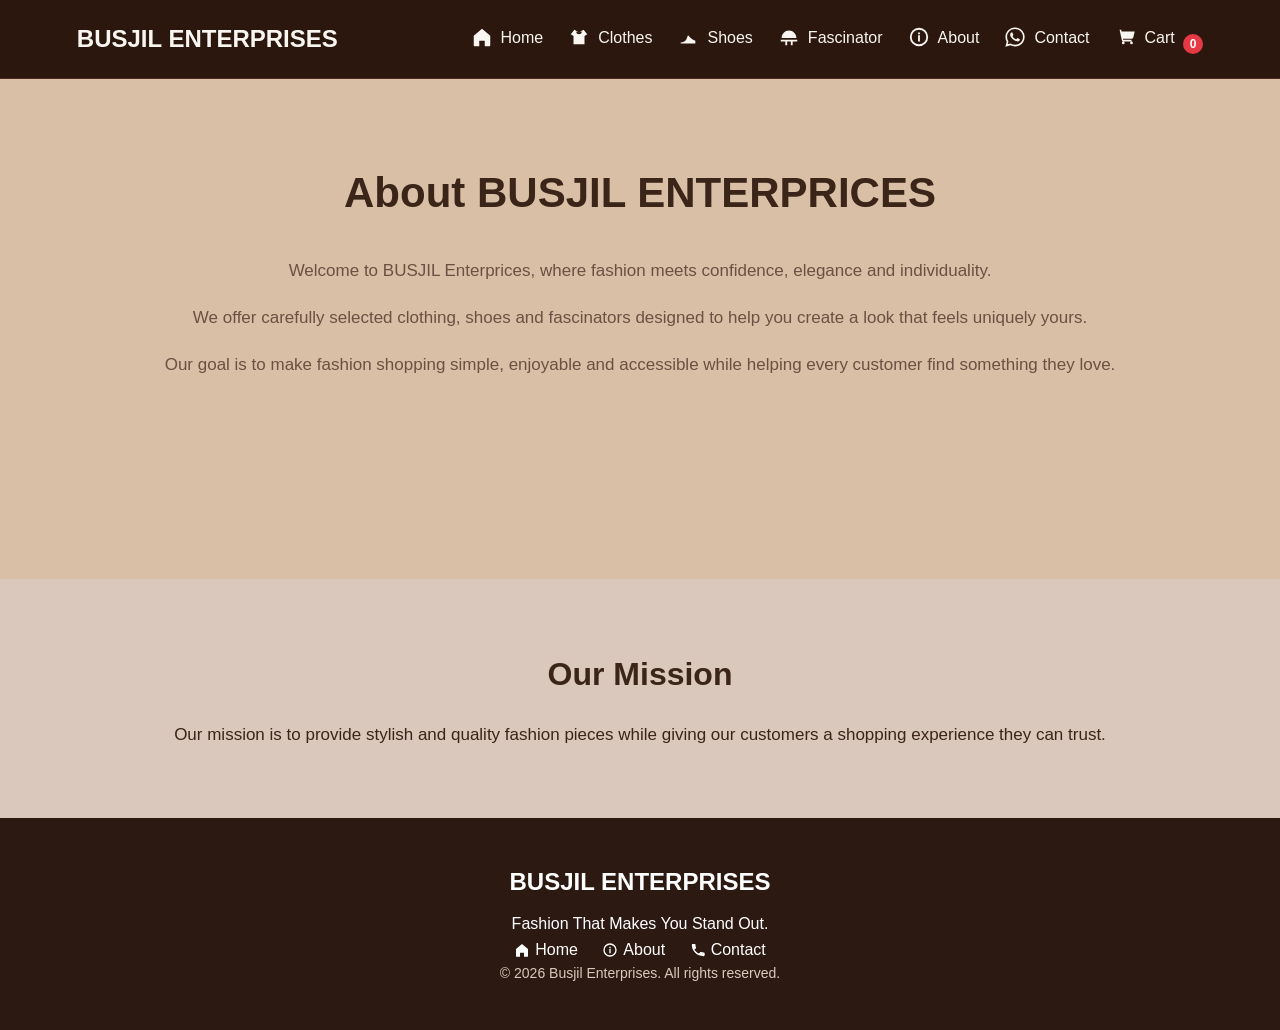
==== about.html @ c30a4218 "initial commit" ====
<!doctype html>
<html lang="en">
  <head>
    <meta charset="UTF-8" />
    <meta name="viewport" content="width=device-width, initial-scale=1.0" />
    <title>BUSJIL ENTERPRISES</title>
    <link rel="stylesheet" href="./style.css" />
  </head>
  <body>
    <!-- NAVIGATION BAR -->
    <header>
      <nav>
        <div class="logo">BUSJIL ENTERPRISES</div>
        <button
          class="menu-toggle"
          type="button"
          aria-label="Toggle navigation"
          aria-expanded="false"
          aria-controls="nav-links"
        ></button>
        <ul class="nav-links" id="nav-links">
          <li>
            <a href="./index.html"
              ><svg
                xmlns="http://www.w3.org/2000/svg"
                viewBox="0 0 24 24"
                width="18"
                height="18"
                aria-hidden="true"
              >
                <path
                  fill="currentColor"
                  d="M3 10.5 12 3l9 7.5V21a1 1 0 0 1-1 1h-5v-6H9v6H4a1 1 0 0 1-1-1z"
                /></svg
              >Home</a
            >
          </li>
          <li>
            <a href="./clothes.html"
              ><svg
                xmlns="http://www.w3.org/2000/svg"
                viewBox="0 0 24 24"
                width="18"
                height="18"
                aria-hidden="true"
              >
                <path
                  fill="currentColor"
                  d="m7 4 5 3 5-3 4 5-3 2v9H6v-9L3 9zm5 5a3 3 0 0 0 3-3l-3 1-3-1a3 3 0 0 0 3 3"
                /></svg
              >Clothes</a
            >
          </li>
          <li>
            <a href="./shoes.html"
              ><svg
                xmlns="http://www.w3.org/2000/svg"
                viewBox="0 0 24 24"
                width="18"
                height="18"
                aria-hidden="true"
              >
                <path
                  fill="currentColor"
                  d="M4 18c2.5 0 4.5-1 6-3l2-5 3 3c1.7 1.7 3.5 2.5 5 3v3H4z"
                /></svg
              >Shoes</a
            >
          </li>
          <li>
            <a href="./fascinators.html"
              ><svg
                xmlns="http://www.w3.org/2000/svg"
                viewBox="0 0 24 24"
                width="18"
                height="18"
                aria-hidden="true"
              >
                <path
                  fill="currentColor"
                  d="M4 13c0-4.4 3.6-8 8-8s8 3.6 8 8H4zm-1 2h18v2H3zm5 2h2v4H8zm6 0h2v4h-2z"
                /></svg
              >Fascinator</a
            >
          </li>
          <li>
            <a href="./about.html"
              ><svg
                xmlns="http://www.w3.org/2000/svg"
                viewBox="0 0 24 24"
                width="18"
                height="18"
                aria-hidden="true"
              >
                <circle
                  cx="12"
                  cy="12"
                  r="9"
                  fill="none"
                  stroke="currentColor"
                  stroke-width="2"
                />
                <path fill="currentColor" d="M11 10h2v7h-2zm0-3h2v2h-2z" /></svg
              >About</a
            >
          </li>
          <li>
            <a href="./contact.html"
              ><svg
                xmlns="http://www.w3.org/2000/svg"
                viewBox="0 0 448 512"
                width="18"
                height="18"
                aria-hidden="true"
              >
                <!--!Font Awesome Free 6.x by @fontawesome - https://fontawesome.com License - https://fontawesome.com Copyright 2024 Fonticons, Inc.-->
                <path
                  fill="currentColor"
                  d="M380.9 97.1C339 55.1 283.2 32 223.9 32c-122.4 0-222 99.6-222 222 0 39.1 10.2 77.3 29.6 111L0 480l117.7-30.9c32.4 17.7 68.9 27 106.1 27h.1c122.3 0 224.1-99.6 224.1-222 0-59.3-25.2-115-67.1-157zm-157 341.6c-33.2 0-65.7-8.9-94-25.7l-6.7-4-69.8 18.3L72 359.2l-4.4-7c-18.5-29.4-28.2-63.3-28.2-98.2 0-101.7 82.8-184.5 184.6-184.5 49.3 0 95.6 19.2 130.4 54.1 34.8 34.9 56.2 81.2 56.1 130.5 0 101.8-84.9 184.6-186.6 184.6zm101.2-138.2c-5.5-2.8-32.8-16.2-37.9-18-5.1-1.9-8.8-2.8-12.5 2.8-3.7 5.6-14.3 18-17.6 21.8-3.2 3.7-6.5 4.2-12 1.4-32.6-16.3-54-29.1-75.5-66-5.7-9.8 5.7-9.1 16.3-30.3 1.8-3.7.9-6.9-.5-9.7-1.4-2.8-12.5-30.1-17.1-41.2-4.5-10.8-9.1-9.3-12.5-9.5-3.2-.2-6.9-.2-10.6-.2-3.7 0-9.7 1.4-14.8 6.9-5.1 5.6-19.4 19-19.4 46.3 0 27.3 19.9 53.7 22.6 57.4 2.8 3.7 39.1 59.7 94.8 83.8 35.2 15.2 49 16.5 66.6 13.9 10.7-1.6 32.8-13.4 37.4-26.4 4.6-13 4.6-24.1 3.2-26.4-1.3-2.5-5-3.9-10.5-6.6z"
                />
              </svg>
              Contact</a
            >
          </li>
          <li>
            <a href="./cart.html"
              ><svg
                xmlns="http://www.w3.org/2000/svg"
                viewBox="0 0 24 24"
                width="18"
                height="18"
                aria-hidden="true"
              >
                <path
                  fill="currentColor"
                  d="M3 4h2l2.4 11.2A2 2 0 0 0 9.35 17H18v-2H9.35a.5.5 0 0 1-.49-.4L8.6 14H18a2 2 0 0 0 1.94-1.51L21.5 6H7.2l-.43-2H3zm6 16a1.5 1.5 0 1 0 0-3 1.5 1.5 0 0 0 0 3zm9 0a1.5 1.5 0 1 0 0-3 1.5 1.5 0 0 0 0 3z"
                /></svg
              >Cart</a
            >
            <div class="cart-count" id="cart-count">0</div>
          </li>
        </ul>
      </nav>
    </header>
    <!-- ABOUT SECTION -->
    <main>
      <section class="about-page">
        <h1>About BUSJIL ENTERPRICES</h1>
        <p>
          Welcome to BUSJIL Enterprices, where fashion meets confidence,
          elegance and individuality.
        </p>
        <p>
          We offer carefully selected clothing, shoes and fascinators designed
          to help you create a look that feels uniquely yours.
        </p>
        <p>
          Our goal is to make fashion shopping simple, enjoyable and accessible
          while helping every customer find something they love.
        </p>
      </section>
      <!-- OUR MISSION -->
      <section class="mission-section">
        <h2>Our Mission</h2>
        <p>
          Our mission is to provide stylish and quality fashion pieces while
          giving our customers a shopping experience they can trust.
        </p>
      </section>
    </main>
    <footer>
      <div class="footer-content">
        <h2>BUSJIL ENTERPRISES</h2>
        <p>Fashion That Makes You Stand Out.</p>
        <div class="footer-links">
          <a href="./index.html"
            ><svg
              xmlns="http://www.w3.org/2000/svg"
              viewBox="0 0 24 24"
              aria-hidden="true"
            >
              <path
                fill="currentColor"
                d="M3 10.5 12 3l9 7.5V21a1 1 0 0 1-1 1h-5v-6H9v6H4a1 1 0 0 1-1-1z"
              /></svg
            >Home</a
          >
          <a href="./about.html"
            ><svg
              xmlns="http://www.w3.org/2000/svg"
              viewBox="0 0 24 24"
              aria-hidden="true"
            >
              <circle
                cx="12"
                cy="12"
                r="9"
                fill="none"
                stroke="currentColor"
                stroke-width="2"
              />
              <path fill="currentColor" d="M11 10h2v7h-2zm0-3h2v2h-2z" /></svg
            >About</a
          >
          <a href="./contact.html"
            ><svg
              xmlns="http://www.w3.org/2000/svg"
              viewBox="0 0 24 24"
              aria-hidden="true"
            >
              <path
                fill="currentColor"
                d="M6.6 10.8c1.6 3.1 3.5 5 6.6 6.6l2.2-2.2c.3-.3.8-.4 1.2-.2 1.3.4 2.7.7 4.1.7.7 0 1.3.6 1.3 1.3V20c0 .7-.6 1.3-1.3 1.3C10.3 21.3 2.7 13.7 2.7 4.3 2.7 3.6 3.3 3 4 3h3c.7 0 1.3.6 1.3 1.3 0 1.4.2 2.8.7 4.1.1.4 0 .9-.2 1.2z"
              /></svg
            >Contact</a
          >
        </div>
        <p class="copyright">
          &copy <span id="current-year"></span> Busjil Enterprises. All rights
          reserved.
        </p>
      </div>
    </footer>
    <script src="./script.js"></script>
  </body>
</html>
---- style.css ----
/* ==============GENERAL STYLES================ */
* {
  margin: 0;
  padding: 0;
  box-sizing: border-box;
}

body {
  min-height: 100vh;
  display: flex;
  flex-direction: column;
  font-family: Arial, sans-serif;
  line-height: 1.6;
  background-color: #fffaf2;
  color: #3b2418;
}
main {
  flex: 1;
  display: flex;
  flex-direction: column;
}
a {
  text-decoration: none;
  color: inherit;
}
img {
  width: 100%;
  display: block;
}

/* ==============NAVIGATION BAR================ */
.nav-links a {
  display: inline-flex;
  align-items: center;
  gap: 8px;
  line-height: 1.2;
  min-height: 30px;
}
.nav-links svg {
  display: inline-block;
  flex-shrink: 0;
  vertical-align: middle;
  width: 22px;
  height: 22px;
}
.nav-links a[href="./contact.html"] svg {
  width: 22px;
  height: 22px;
  color: #f9f6f2;
  fill: #f9f6f2;
  stroke: #f9f6f2;
}

header {
  background-color: #2b170d;
  color: #f9f6f2;
  padding: 20px 6%;
  border-bottom: 1px solid #4a2c20;
  position: sticky;
  top: 0;
  z-index: 1000;
}
nav {
  display: flex;
  justify-content: space-between;
  align-items: center;
}
.logo {
  font-size: 24px;
  font-weight: bold;
  color: #f9f6f2;
}
.nav-links {
  list-style: none;
  display: flex;
  gap: 25px;
}
.nav-links a {
  color: #f9f6f2;
  font-weight: 500;
}
.nav-links a:hover {
  color: #eadfd2;
}

/* ==============HERO SECTION================ */
.hero {
  min-height: 600px;
  padding: 70px 6%;
  display: flex;
  align-items: center;
  justify-content: space-between;
  gap: 50px;
  background-color: #d9bfa5;
}
.hero-content {
  width: 50%;
}
.small-heading {
  color: #8b5e3c;
  font-weight: bold;
  letter-spacing: 2px;
  margin-bottom: 15px;
}
.hero h1 {
  font-size: 55px;
  line-height: 1.1;
  margin-bottom: 25px;
  color: #3b2418;
}
.hero-content p {
  font-size: 18px;
  /* margin-bottom: 25px; */
}
.hero-image {
  /* border: green solid 5px; */
  width: 45%;
}
.hero-image img {
  height: 450px;
  object-fit: cover;
  border-radius: 12px;
}

/* ==============BUTTONS================ */
.shop-button {
  display: inline-block;
  background-color: #5a321f;
  color: white;
  padding: 14px 30px;
  border-radius: 5px;
  font-weight: bold;
}
.shop-button:hover {
  background-color: #8b5e3c;
}
/* ==============CATEGORIES================ */
.categories {
  padding: 70px 6%;
  text-align: center;
  background-color: #eadfd2;
}
.categories h2,
.featured-products h2,
.about-preview h2,
.call-to-action h2 {
  font-size: 32px;
  margin-bottom: 40px;
  color: #3b2418;
}
.category-container {
  display: flex;
  justify-content: center;
  gap: 25px;
  flex-wrap: wrap;
}
.category-card {
  /* width: 30%; */
  width: 28%;
  min-width: 220px;
  background-color: #fffaf2;
  border-radius: 10px;
  overflow: hidden;
  transition: trsnsform 0.3s;
}
.category-card:hover {
  transform: translateY(-5px);
}
.category-card img {
  height: 300px;
  object-fit: cover;
}
.category-card h3 {
  padding: 20px;
  color: #5a321f;
  font-size: 21px;
}
.category-card h3 svg {
  width: 22px;
  height: 22px;
  margin-right: 6px;
  vertical-align: -5px;
}

/* ==============FEATURED PRODUCTS================ */
.featured-products {
  padding: 70px 6%;
  text-align: center;
  background-color: #d9bfa5;
}
.product-container {
  display: flex;
  justify-content: center;
  gap: 25px;
  flex-wrap: wrap;
}
.product-card {
  /* width: 30%; */
  width: 28%;
  min-width: 220px;
  background-color: white;
  padding-bottom: 20px;
  border-radius: 10px;
  overflow: hidden;
}
.product-card img {
  height: 320px;
  object-fit: cover;
}
.product-card h3 {
  margin-top: 15px;
  color: #3b2418;
}
.product-card p {
  color: #8b5e3c;
  font-weight: bold;
  margin: 8px 0 15px;
}
.add-to-cart {
  display: inline-flex;
  align-items: center;
  gap: 8px;
  background-color: #5a321f;
  color: white;
  border: none;
  padding: 10px 20px;
  border-radius: 5px;
  cursor: pointer;
}
.add-to-cart svg {
  width: 18px;
  height: 18px;
}
.add-to-cart:hover {
  background-color: #8b5e3c;
}
/* ==============ABOUT SECTION================ */
.about-preview {
  padding: 80px 10%;
  text-align: center;
  background-color: #eadfd2;
}
.about-preview p {
  max-width: 650px;
  margin: 0 auto 25px;
  font-size: 17px;
}
.about-preview a {
  color: #7b4b2a;
  font-weight: bold;
}
/* ==============CALL TO ACTION================ */
.call-to-action {
  padding: 80px 10%;
  text-align: center;
  background-color: #5a321f;
  color: white;
}
.call-to-action h2 {
  color: white;
}
.call-to-action p {
  margin-bottom: 25px;
}
.call-to-action .shop-button {
  background-color: #f4e3d8;
  color: #3b2418;
}

/* ==============FOOTER================ */
footer {
  background-color: #2c1a12;
  color: white;
  padding: 45px 6%;
  text-align: center;
}
.footer-content h2 {
  margin-bottom: 10px;
}

.footer-links a {
  margin: 0 10px;
}
.footer-links svg {
  width: 16px;
  height: 16px;
  margin-right: 5px;
  vertical-align: -3px;
}
.footer-links a:hover {
  margin: #d9bfa5;
}
.copyright {
  font-size: 14px;
  color: #d9c8bb;
}

/* ==============CART PAGE================ */
.cart-section {
  padding: 70px 6%;
  background-color: #d9bfa5;
  min-height: 500px;
}
.cart-section h1 {
  text-align: center;
  color: #3b2418;
  margin-bottom: 40px;
}
.cart-item {
  background-color: #eadfd2;
  padding: 25px;
  margin-bottom: 20px;
  border-radius: 10px;
  border: 1px solid #eadfd2;
}
.cart-item h3 {
  color: #3b2418;
  margin-bottom: 10px;
}
.cart-item p {
  margin-bottom: 8px;
}
.quantity-controls {
  display: flex;
  align-items: center;
  gap: 15px;
  margin: 15px 0;
}
.quantity-controls button {
  background-color: #5a321f;
  color: white;
  border: none;
  padding: 5px 12px;
  border-radius: 5px;
  cursor: pointer;
}
.quantity-controls button svg {
  display: block;
  width: 16px;
  height: 16px;
}
.quantity-controls button:hover {
  background-color: #8b5e3c;
}
.quantity-controls span {
  font-weight: bold;
  font-size: 18px;
}
.remove-item {
  background-color: #5a321f;
  color: wheat;
  border: none;
  padding: 8px 15px;
  border-radius: 5px;
  cursor: pointer;
  font-weight: bold;
}
.remove-item:hover {
  background-color: #8b5e3c;
  color: white;
}
.cart-total {
  display: flex;
  background-color: #f4e3d8;
  padding: 25px;
  margin-top: 30px;
  text-align: right;
  border-radius: 10px;
  justify-content: space-between;
}
.cart-total h2 {
  color: #3b2418;
}

.cart-count {
  display: inline-flex;
  align-items: center;
  justify-content: center;
  min-width: 20px;
  height: 20px;
  margin-left: 4px;

  /* padding: 0 6px; */
  border-radius: 999px;
  background: #e63946;
  color: #fff;
  font-size: 0.75rem;
  font-weight: 700;
  line-height: 1;
}

#clearCart {
  background-color: #8b1076;
  color: wheat;
  border: none;
  padding: 8px 15px;
  border-radius: 5px;
  cursor: pointer;
  font-size: 1em;
  font-weight: bold;
}
/* ==============CUSTOMER DETAILS================ */
.customer-details {
  max-width: 700px;
  margin: 40px auto 25px;
  padding: 30px;
  background-color: #f9f6f2;
  border: 1px solid #eadfd2;
  border-radius: 10px;
}
.customer-details h2 {
  color: #3b2418;
  margin-bottom: 25px;
  text-align: center;
}
.customer-details label {
  display: block;
  text-align: left;
  color: #4a2c20;
  font-weight: bold;
  margin-bottom: 7px;
}
.customer-details input,
.customer-details textarea {
  width: 100%;
  padding: 12px;
  margin-bottom: 20px;
  border: 1px solid #d8c7b8;
  border-radius: 5px;
  font-family: Arial, sans-serif;
  font-size: 15px;
}
.customer-details textarea {
  min-height: 100px;
  resize: vertical;
}
.customer-details input:focus,
.customer-details textarea:focus {
  outline: none;
  border-color: #8b5e3c;
}
/* ==============WHATSAPP BUTTON================ */
#whatsapp-order {
  display: block;
  margin: 0 auto;
  background-color: #5a321f;
  color: white;
  border: none;
  padding: 14px 25px;
  border-radius: 5px;
  font-weight: bold;
  font-size: 16px;
  cursor: pointer;
}
#whatsapp-order:hover {
  background-color: #8b5e3c;
}
/* ==============SHOP PAGES================ */
.shop-page {
  padding: 70px 6%;
  text-align: center;
  background-color: #d9bfa5;
  min-height: 600px;
}
.shop-page h1 {
  font-size: 40px;
  color: #3b2418;
  margin-bottom: 10px;
}
.shop-page > p {
  color: #6b5143;
  margin-bottom: 45px;
  font-size: 17px;
}
.shop-page .product-container {
  display: flex;
  justify-content: center;
  gap: 25px;
  flex-wrap: wrap;
}
.shop-page .product-card {
  width: 28%;
  min-width: 220px;
  /* width: 30%;
    min-width: 250px; */
  background-color: #eadfd2;
  border-radius: 10px;
  overflow: hidden;
  transition:
    transform 0.3s,
    box-shadow 0.3s;
}
.shop-page .product-card:hover {
  transform: translateY(-6px);
  box-shadow: 0 8px 20px #3b241826;
}
.shop-page .product-card img {
  height: 350px;
  object-fit: cover;
}
.shop-page .product-card h3 {
  margin-top: 18px;
}
.shop-page .product-card p {
  margin: 8px 0 15px;
}

/* ==============ABOUT PAGE=============== */
.about-page {
  padding: 80px 10%;
  text-align: center;
  background-color: #d9bfa5;
  min-height: 500px;
}
.about-page h1 {
  font-size: 42px;
  color: #3b2418;
  margin-bottom: 30px;
}
.about-page p {
  min-width: 750px;
  margin: 0 auto 20px;
  font-size: 17px;
  color: #6b5143;
}
.mission-section {
  flex: 1;
  padding: 70px 10%;
  text-align: center;
  background-color: #d9c8bb;
}
.mission-section h2 {
  font-size: 32px;
  color: #3b2418;
  margin-bottom: 20px;
}
.mission-section p {
  min-width: 700px;
  margin: 0 auto;
  font-size: 17px;
}

/* ==============CONTACT PAGE================ */
.contact-page {
  flex: 1;
  display: flex;
  flex-direction: column;
  padding: 80px 10%;
  text-align: center;
  background-color: #d9bfa5;
  min-height: 550px;
}
.contact-page h1 {
  font-size: 42px;
  color: #3b2418;
  margin-bottom: 15px;
}
.contact-page > p {
  color: #6b5143;
  font-size: 17px;
  margin-bottom: 45px;
}
.contact-info {
  flex: 1;
  display: flex;
  flex-direction: row;
  justify-content: center;
  align-items: stretch;
  gap: 30px;
  flex-wrap: nowrap;
}
.contact-card {
  width: 300px;
  padding: 35px 25px;
  background-color: white;
  border-radius: 10px;
  border: 1px solid #eadfd2;
}
.contact-card h2 {
  color: #3b2418;
  margin-bottom: 15px;
}
.contact-card p {
  color: #6b5143;
  margin-bottom: 20px;
}
.contact-button {
  display: inline-block;
  background-color: #5a321f;
  color: white;
  padding: 10px 20px;
  border-radius: 5px;
  font-weight: bold;
}
.contact-button:hover {
  background-color: #8b5e3c;
}

@media (min-width: 1101px), (min-width: 601px) and (min-height: 850px) {
  .contact-info {
    max-width: 1100px;
    margin: 0 auto;
    gap: clamp(30px, 4vw, 70px);
  }

  .contact-card {
    display: flex;
    flex: 1;
    flex-direction: column;
    justify-content: center;
    max-width: 500px;
    min-height: clamp(300px, 36vh, 440px);
    padding: clamp(35px, 4vw, 60px);
  }

  .contact-card h2 {
    font-size: clamp(26px, 2.6vh, 34px);
  }

  .contact-card p {
    font-size: clamp(18px, 1.8vh, 22px);
  }

  .contact-button {
    font-size: clamp(17px, 1.6vh, 20px);
    padding: clamp(12px, 1.4vh, 18px) clamp(20px, 2vh, 30px);
  }
}

/* ==============RESPONSIVE LAYOUT================ */
/* The toggle should be present in the existing navigation markup and its
   script should toggle .active (or aria-expanded="true") on the button. */
.menu-toggle,
.hamburger,
#menu-toggle {
  display: none;
}

@media (max-width: 1100px) {
  header {
    padding: 14px 5%;
  }
  nav {
    position: relative;
    flex-wrap: wrap;
  }

  .menu-toggle,
  .hamburger,
  #menu-toggle {
    display: inline-flex;
    align-items: center;
    justify-content: center;
    margin-left: auto;
    padding: 7px 12px;
    border: 1px solid #eadfd2;
    border-radius: 5px;
    background: transparent;
    color: #f9f6f2;
    font-size: 24px;
    cursor: pointer;
  }

  .menu-toggle::before,
  .hamburger::before,
  #menu-toggle::before {
    content: "";
    width: 20px;
    height: 2px;
    background: currentColor;
    box-shadow:
      0 -6px 0 currentColor,
      0 6px 0 currentColor;
  }

  .nav-links {
    display: none;
    position: absolute;
    top: 100%;
    left: -5.56%;
    right: -5.56%;
    z-index: 1001;
    flex-direction: column;
    gap: 0;
    padding: 10px 5%;
    background: #2b170d;
    border-top: 1px solid #4a2c20;
  }
  nav:has(.menu-toggle.active) .nav-links,
  nav:has(.hamburger.active) .nav-links,
  nav:has(#menu-toggle.active) .nav-links,
  nav:has(.menu-toggle[aria-expanded="true"]) .nav-links,
  nav:has(.hamburger[aria-expanded="true"]) .nav-links,
  nav:has(#menu-toggle[aria-expanded="true"]) .nav-links,
  .nav-links.active {
    display: flex;
  }
  .nav-links li {
    width: 100%;
  }
  .nav-links a {
    display: flex;
    padding: 12px 0;
  }

  .hero {
    min-height: auto;
    flex-direction: column;
    padding: 55px 6%;
    gap: 30px;
  }
  .hero-content,
  .hero-image {
    width: 100%;
  }
  .hero-image img {
    height: min(450px, 60vw);
  }
  .category-card,
  .product-card,
  .shop-page .product-card {
    width: calc(50% - 15px);
  }
  .contact-info {
    flex-wrap: wrap;
  }
  .about-page p,
  .mission-section p {
    min-width: 0;
  }
}

@media (max-width: 600px) {
  .logo {
    font-size: 20px;
  }
  .hero h1 {
    font-size: clamp(34px, 9vw, 48px);
  }
  .hero-image img {
    height: 300px;
  }
  .category-card,
  .product-card,
  .shop-page .product-card {
    width: 100%;
  }
  .category-card img,
  .product-card img,
  .shop-page .product-card img {
    height: 280px;
  }
  .categories,
  .featured-products,
  .shop-page,
  .about-page,
  .contact-page,
  .mission-section {
    padding: 50px 6%;
  }
  .shop-page h1,
  .about-page h1,
  .contact-page h1 {
    font-size: 34px;
  }
  .contact-card {
    width: 100%;
  }
  .customer-details {
    margin: 30px 6%;
    padding: 20px;
  }
  .cart-total {
    text-align: left;
  }
}
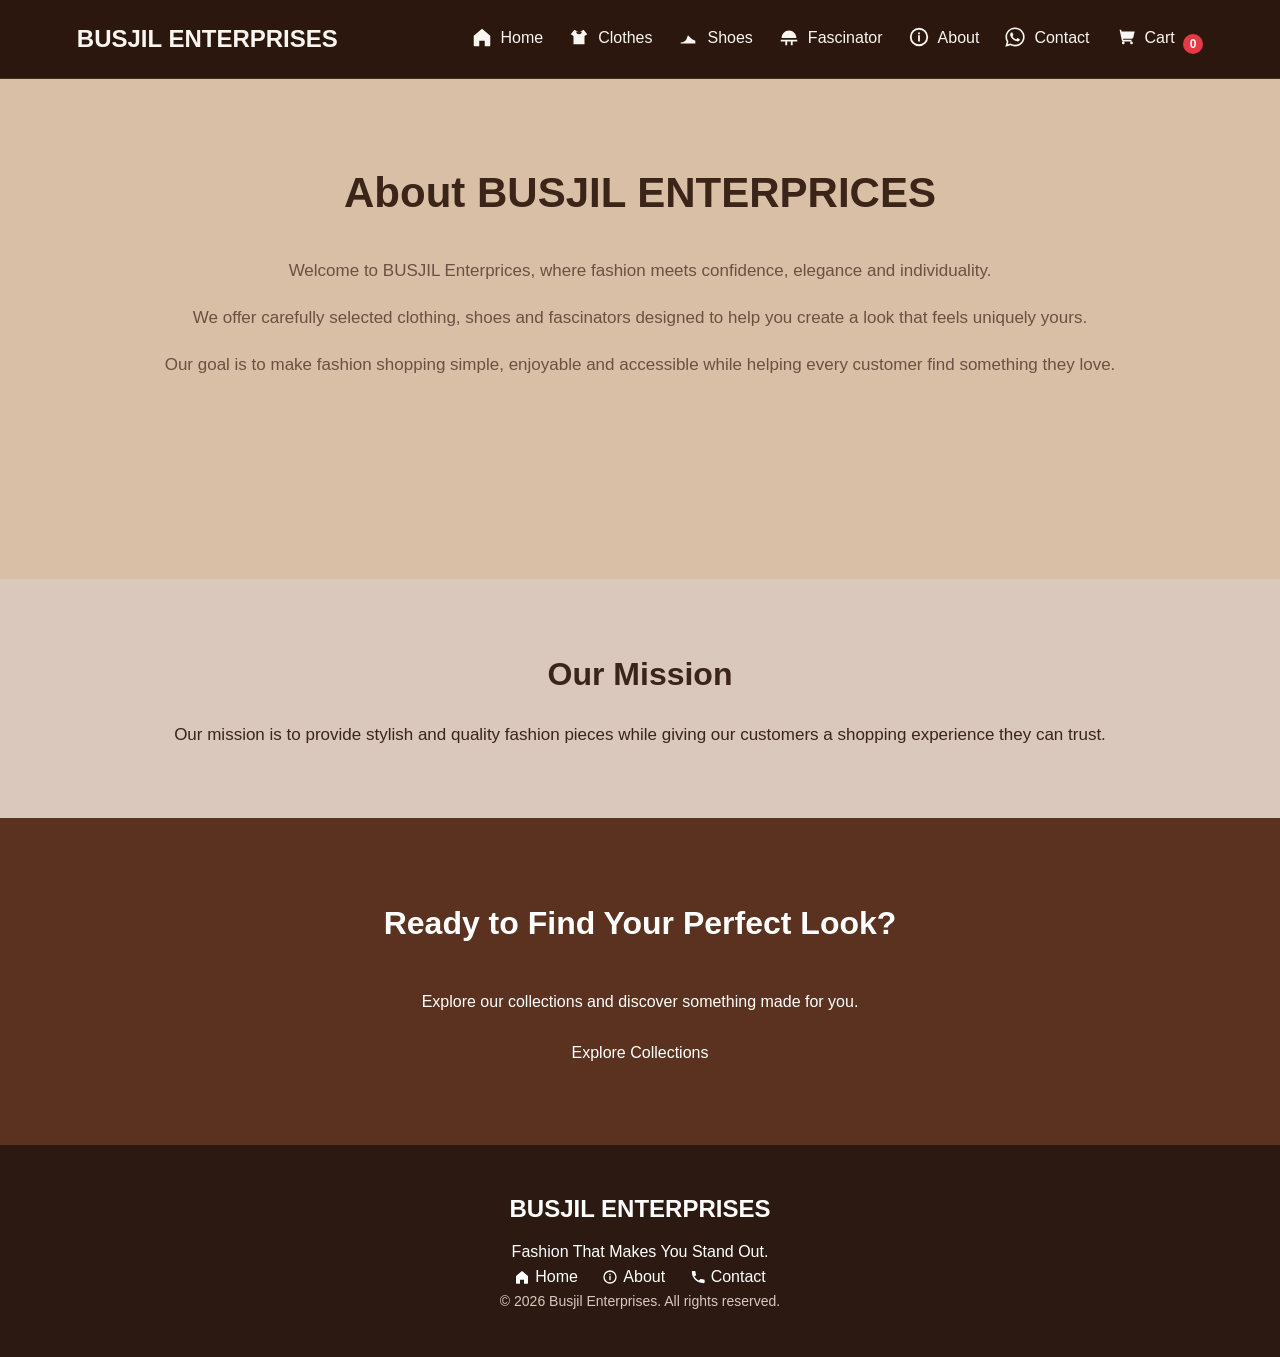
==== commit 2778db3e: "Updated website" ====
--- a/about.html
+++ b/about.html
@@ -167,6 +167,12 @@
           giving our customers a shopping experience they can trust.
         </p>
       </section>
+       <!-- CALL TO ACTION -->
+      <section class="call-to-action">
+        <h2>Ready to Find Your Perfect Look?</h2>
+        <p>Explore our collections and discover something made for you.</p>
+        <a href="./clothes.html" class="cta-button">Explore Collections</a>
+      </section>
     </main>
     <footer>
       <div class="footer-content">
--- a/style.css
+++ b/style.css
@@ -368,6 +368,31 @@
   border-radius: 10px;
   justify-content: space-between;
 }
+.cart-total[hidden],
+.customer-details[hidden],
+.empty-cart-state[hidden] {
+  display: none;
+}
+.empty-cart-state {
+  margin: 20px auto 35px;
+  text-align: center;
+}
+.empty-cart-state p {
+  margin-bottom: 18px;
+  font-size: 20px;
+  font-weight: 600;
+}
+.empty-cart-home {
+  display: inline-block;
+  padding: 11px 18px;
+  border-radius: 5px;
+  background: #5a321f;
+  color: #fff;
+  font-weight: 700;
+}
+.empty-cart-home:hover {
+  background: #8b5e3c;
+}
 .cart-total h2 {
   color: #3b2418;
 }
@@ -390,14 +415,17 @@
 }
 
 #clearCart {
-  background-color: #8b1076;
-  color: wheat;
+  background-color: #611d1d;
+  color: #f9f6f2;
   border: none;
   padding: 8px 15px;
   border-radius: 5px;
   cursor: pointer;
   font-size: 1em;
   font-weight: bold;
+}
+#clearCart:hover {
+  background-color: #6b5143;
 }
 /* ==============CUSTOMER DETAILS================ */
 .customer-details {
@@ -648,16 +676,20 @@
   .menu-toggle,
   .hamburger,
   #menu-toggle {
+    --menu-icon-width: clamp(18px, 4vw, 22px);
+    --menu-icon-spacing: clamp(4px, 1vw, 6px);
     display: inline-flex;
     align-items: center;
     justify-content: center;
     margin-left: auto;
-    padding: 7px 12px;
+    width: 44px;
+    height: 44px;
+    min-width: 44px;
+    padding: 0;
     border: 1px solid #eadfd2;
     border-radius: 5px;
     background: transparent;
     color: #f9f6f2;
-    font-size: 24px;
     cursor: pointer;
   }
 
@@ -665,12 +697,12 @@
   .hamburger::before,
   #menu-toggle::before {
     content: "";
-    width: 20px;
+    width: var(--menu-icon-width);
     height: 2px;
     background: currentColor;
     box-shadow:
-      0 -6px 0 currentColor,
-      0 6px 0 currentColor;
+      0 calc(0px - var(--menu-icon-spacing)) 0 currentColor,
+      0 var(--menu-icon-spacing) 0 currentColor;
   }
 
   .nav-links {
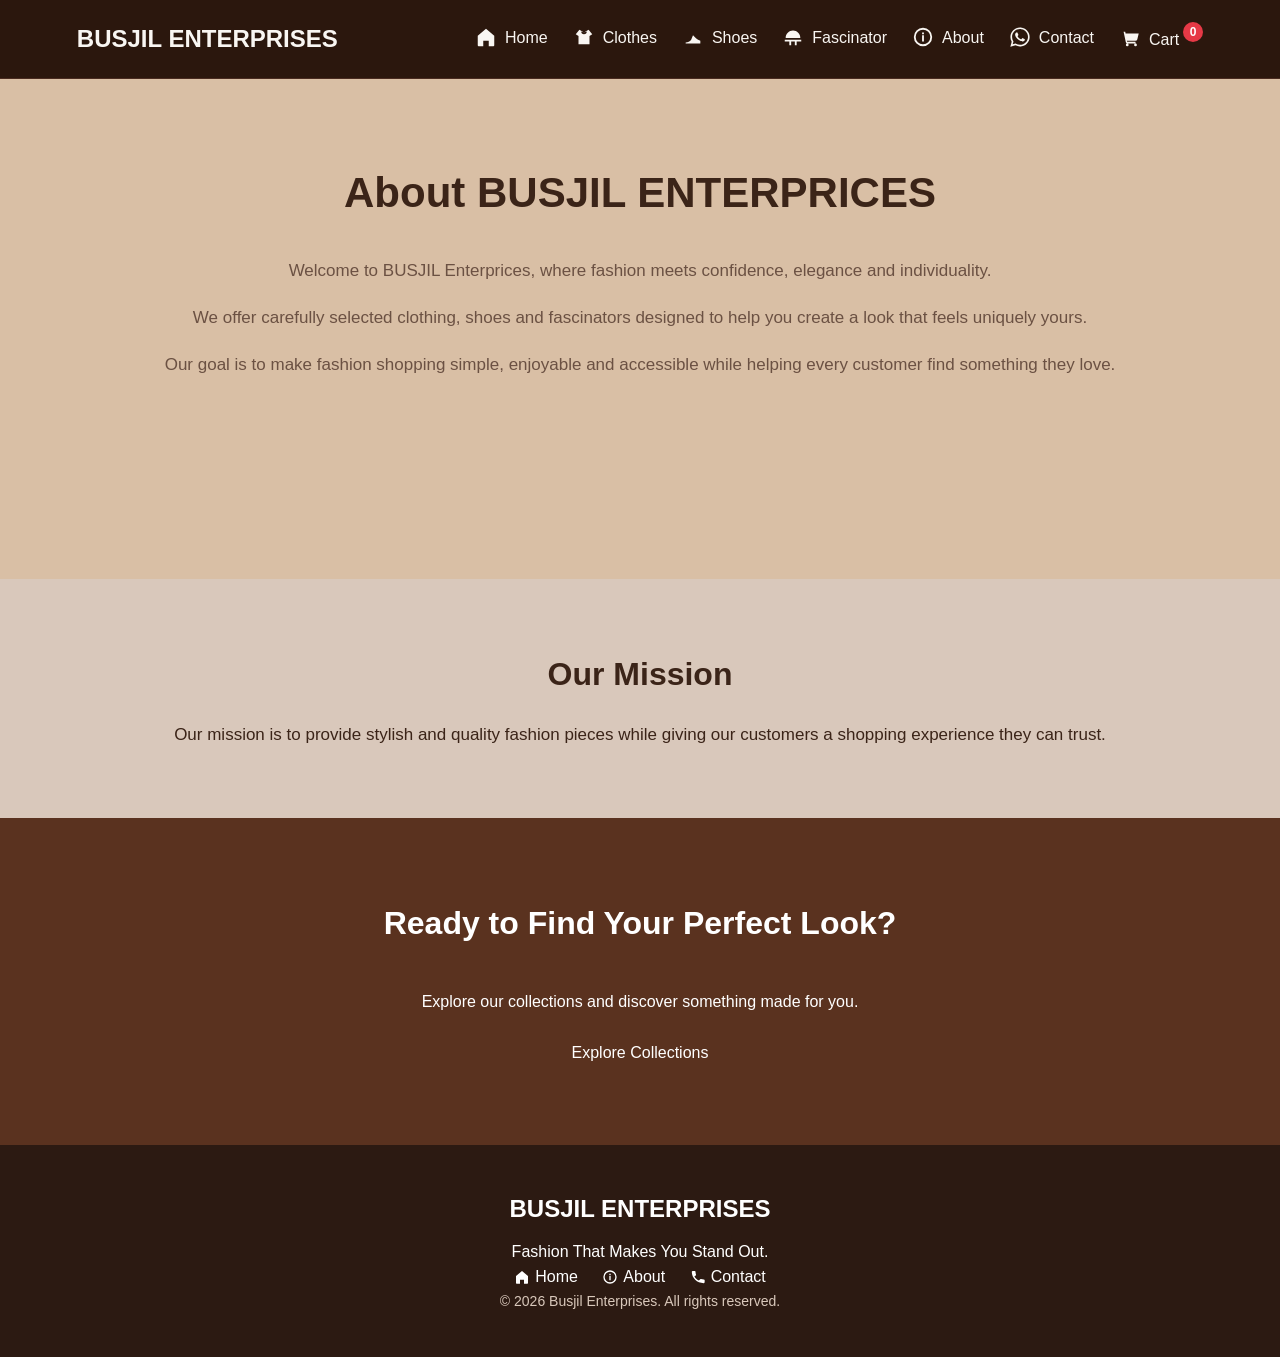
==== commit 5a9a50c2: "Updated the Website2" ====
--- a/about.html
+++ b/about.html
@@ -122,7 +122,7 @@
               Contact</a
             >
           </li>
-          <li>
+          <li class="cart-link">
             <a href="./cart.html"
               ><svg
                 xmlns="http://www.w3.org/2000/svg"
@@ -143,7 +143,7 @@
       </nav>
     </header>
     <!-- ABOUT SECTION -->
-    <main>
+    <main id="main">
       <section class="about-page">
         <h1>About BUSJIL ENTERPRICES</h1>
         <p>
--- a/style.css
+++ b/style.css
@@ -412,6 +412,12 @@
   font-size: 0.75rem;
   font-weight: 700;
   line-height: 1;
+}
+
+.cart-link{
+  display: flex;
+  /* justify-content: space-between; */
+  /* border: 1px solid #eadfd2; */
 }
 
 #clearCart {
